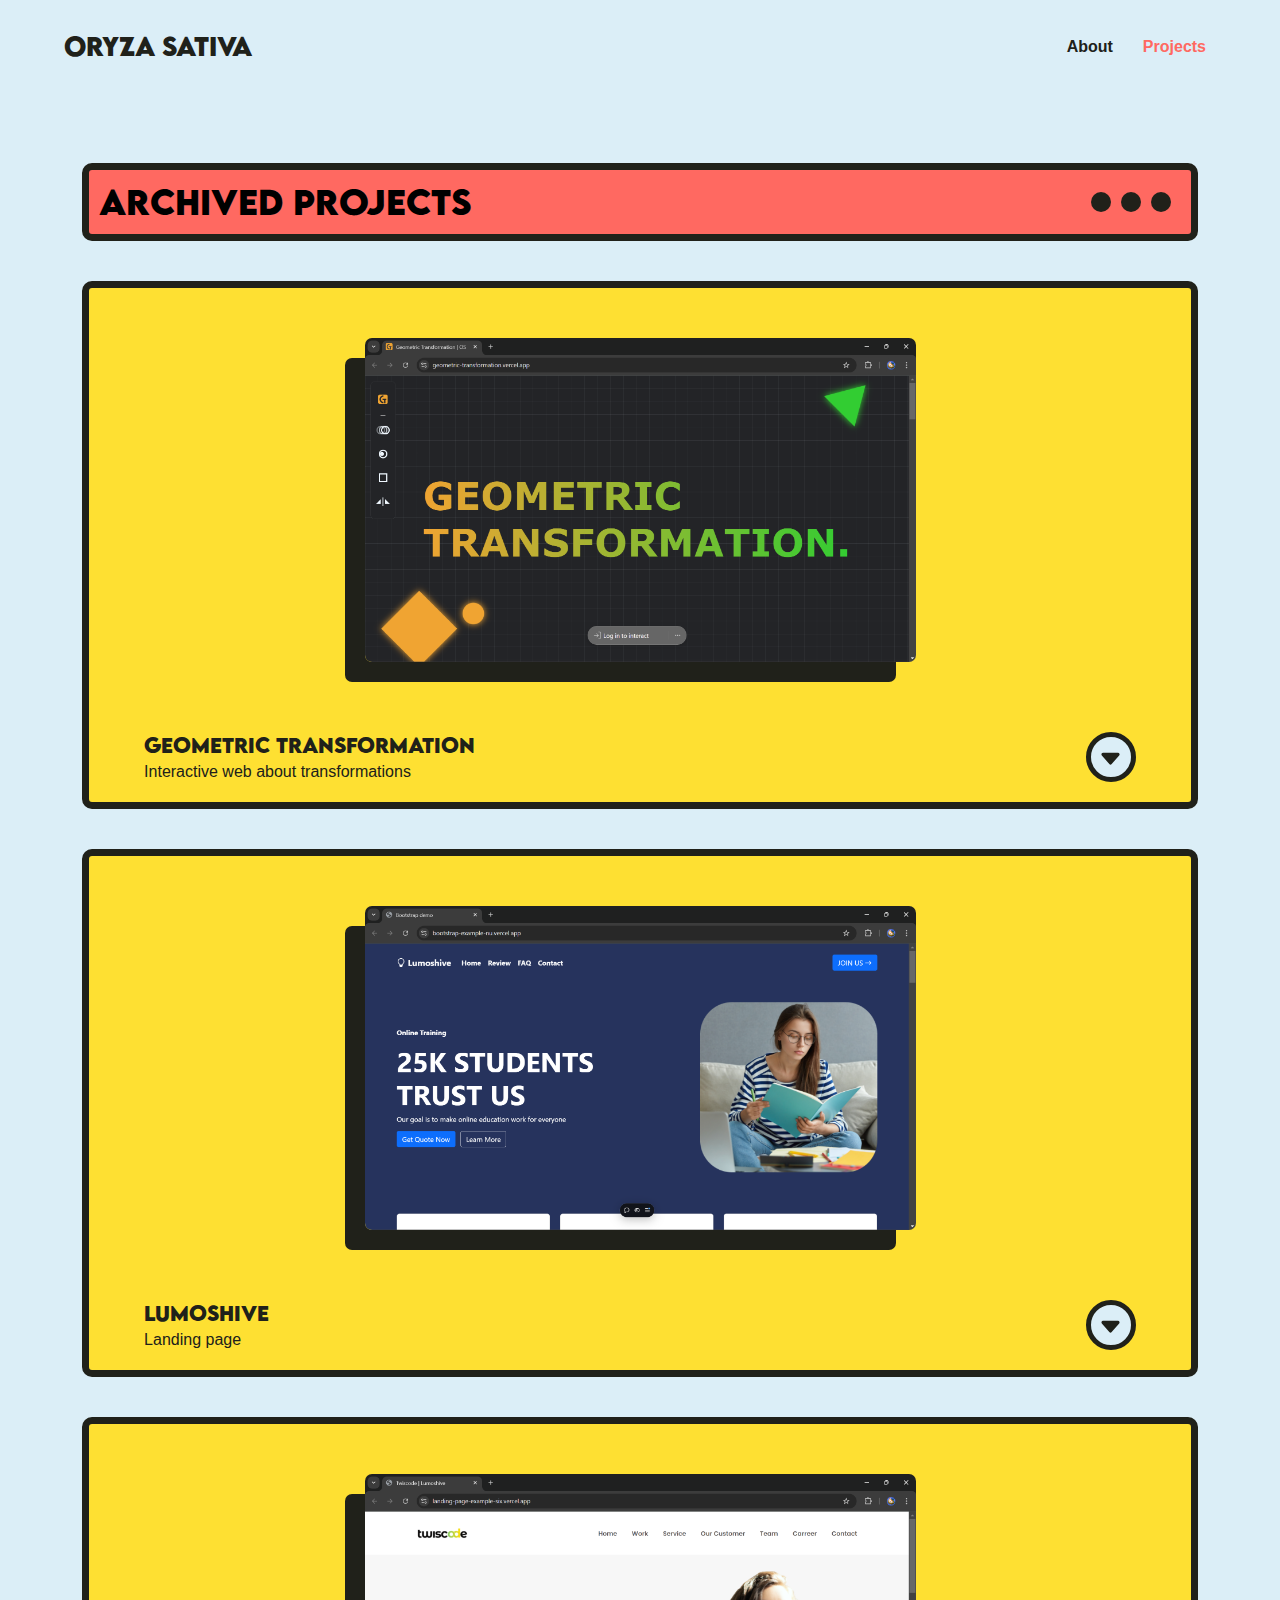
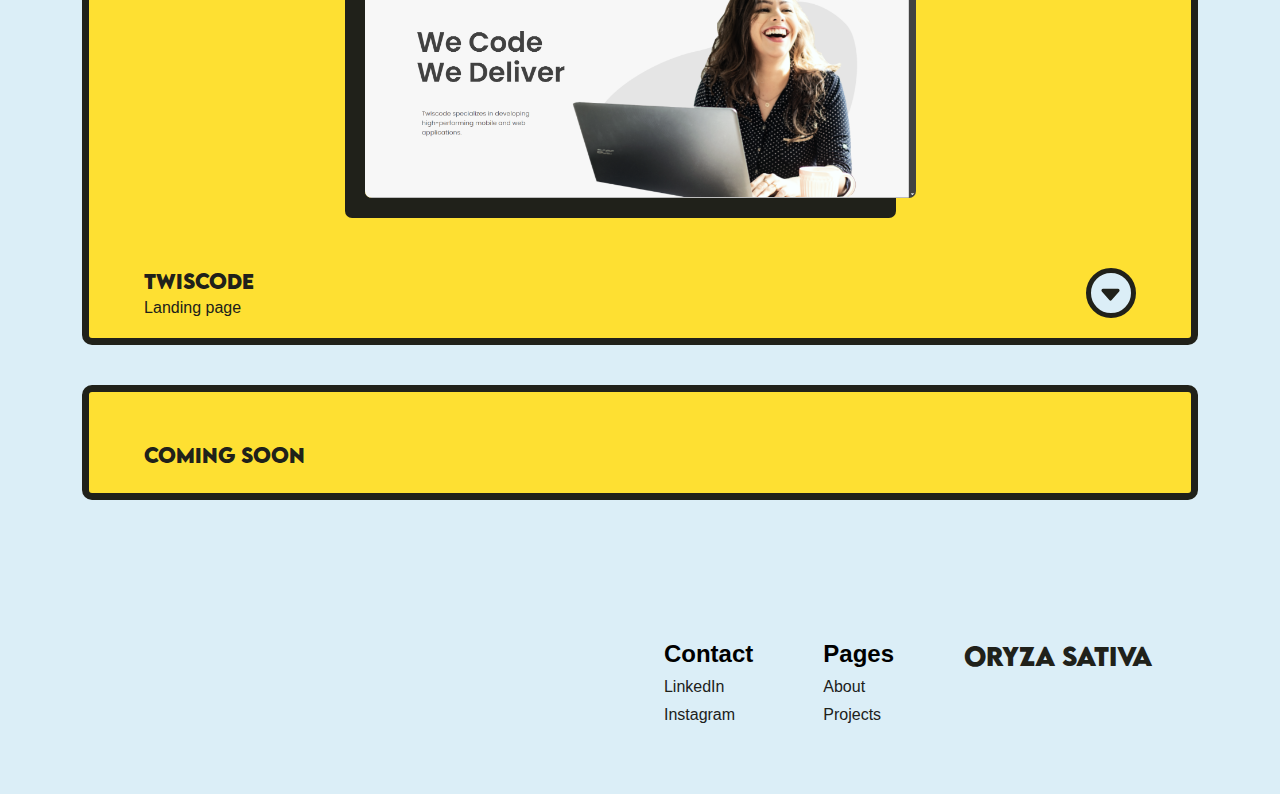
==== projects.html @ 914669af "initial commit" ====
<!DOCTYPE html>
<html lang="en">
  <head>
    <meta charset="UTF-8" />
    <meta name="viewport" content="width=device-width, initial-scale=1.0" />
    <title>Portfolio | Oryza Sativa</title>
    <link
      rel="shortcut icon"
      href="assets/img/favicon@4x.png"
      type="image/x-icon"
    />
    <link rel="stylesheet" href="css/style.css" />
  </head>
  <body class="projects-page">
    <nav class="navbar">
      <a href="/" class="logo">ORYZA SATIVA</a>
      <a href="/" class="logo-short">OS</a>
      <div>
        <ul class="nav-links">
          <li><a href="/">About</a></li>
          <li>
            <a href="/" class="about-short">
              <svg
                xmlns="http://www.w3.org/2000/svg"
                width="25"
                height="25"
                fill="currentColor"
                class="bi bi-person"
                viewBox="0 0 16 16"
              >
                <path
                  d="M8 8a3 3 0 1 0 0-6 3 3 0 0 0 0 6m2-3a2 2 0 1 1-4 0 2 2 0 0 1 4 0m4 8c0 1-1 1-1 1H3s-1 0-1-1 1-4 6-4 6 3 6 4m-1-.004c-.001-.246-.154-.986-.832-1.664C11.516 10.68 10.289 10 8 10s-3.516.68-4.168 1.332c-.678.678-.83 1.418-.832 1.664z"
                />
              </svg>
            </a>
          </li>
          <li><a href="projects.html" class="active-page">Projects</a></li>
          <li>
            <a href="projects.html" class="active-page projects-short">
              <svg
                xmlns="http://www.w3.org/2000/svg"
                width="25"
                height="25"
                fill="currentColor"
                class="bi bi-window-dock"
                viewBox="0 0 16 16"
              >
                <path
                  d="M3.5 11a.5.5 0 0 0-.5.5v1a.5.5 0 0 0 .5.5h1a.5.5 0 0 0 .5-.5v-1a.5.5 0 0 0-.5-.5zm3.5.5a.5.5 0 0 1 .5-.5h1a.5.5 0 0 1 .5.5v1a.5.5 0 0 1-.5.5h-1a.5.5 0 0 1-.5-.5zm4.5-.5a.5.5 0 0 0-.5.5v1a.5.5 0 0 0 .5.5h1a.5.5 0 0 0 .5-.5v-1a.5.5 0 0 0-.5-.5z"
                />
                <path
                  d="M14 1a2 2 0 0 1 2 2v10a2 2 0 0 1-2 2H2a2 2 0 0 1-2-2V3a2 2 0 0 1 2-2zM2 14h12a1 1 0 0 0 1-1V5H1v8a1 1 0 0 0 1 1M2 2a1 1 0 0 0-1 1v1h14V3a1 1 0 0 0-1-1z"
                />
              </svg>
            </a>
          </li>
        </ul>
      </div>
    </nav>

    <main>
      <section class="project-list">
        <div class="project-container">
          <div class="project-title">
            <h1>ARCHIVED PROJECTS</h1>
            <div class="project-title-dot">
              <div class="tab-circle"></div>
              <div class="tab-circle"></div>
              <div class="tab-circle"></div>
            </div>
          </div>
        </div>
        <div class="project-container">
          <a
            href="https://geometric-transformation.vercel.app/"
            class="project-card"
          >
            <img src="assets/img/p1.png" alt="" />
            <div class="go-button-cont">
              <div>
                <h2>Geometric Transformation</h2>
                <p>Interactive web about transformations</p>
              </div>
              <div class="go-button">
                <svg
                  xmlns="http://www.w3.org/2000/svg"
                  width="25"
                  height="25"
                  fill="currentColor"
                  class="bi bi-caret-right-fill"
                  viewBox="0 0 16 16"
                >
                  <path
                    d="m12.14 8.753-5.482 4.796c-.646.566-1.658.106-1.658-.753V3.204a1 1 0 0 1 1.659-.753l5.48 4.796a1 1 0 0 1 0 1.506z"
                  />
                </svg>
              </div>
            </div>
          </a>
        </div>
        <div class="project-container">
          <a
            href="https://bootstrap-example-nu.vercel.app/"
            class="project-card"
          >
            <img src="assets/img/p2.png" alt="" />
            <div class="go-button-cont">
              <div>
                <h2>Lumoshive</h2>
                <p>Landing page</p>
              </div>
              <div class="go-button">
                <svg
                  xmlns="http://www.w3.org/2000/svg"
                  width="25"
                  height="25"
                  fill="currentColor"
                  class="bi bi-caret-right-fill"
                  viewBox="0 0 16 16"
                >
                  <path
                    d="m12.14 8.753-5.482 4.796c-.646.566-1.658.106-1.658-.753V3.204a1 1 0 0 1 1.659-.753l5.48 4.796a1 1 0 0 1 0 1.506z"
                  />
                </svg>
              </div>
            </div>
          </a>
        </div>
        <div class="project-container">
          <a
            href="https://landing-page-oryza-sativas-projects.vercel.app/"
            class="project-card"
          >
            <img src="assets/img/p3.png" alt="" />
            <div class="go-button-cont">
              <div>
                <h2>Twiscode</h2>
                <p>Landing page</p>
              </div>
              <div class="go-button">
                <svg
                  xmlns="http://www.w3.org/2000/svg"
                  width="25"
                  height="25"
                  fill="currentColor"
                  class="bi bi-caret-right-fill"
                  viewBox="0 0 16 16"
                >
                  <path
                    d="m12.14 8.753-5.482 4.796c-.646.566-1.658.106-1.658-.753V3.204a1 1 0 0 1 1.659-.753l5.48 4.796a1 1 0 0 1 0 1.506z"
                  />
                </svg>
              </div>
            </div>
          </a>
        </div>
        <div class="project-container">
          <a href="" class="project-card">
            <div class="go-button-cont">
              <div>
                <h2>Coming Soon</h2>
              </div>
            </div>
          </a>
        </div>
      </section>
    </main>

    <footer>
      <div class="footer-list">
        <div class="footer-list-item">
          <h2>Contact</h2>
          <p>
            <a href="https://www.linkedin.com/in/oryza-sativa-fedvp/"
              >LinkedIn</a
            >
          </p>
          <p><a href="https://www.instagram.com/oreoryza">Instagram</a></p>
        </div>
        <div class="footer-list-item">
          <h2>Pages</h2>
          <p><a href="/">About</a></p>
          <p><a href="projects.html">Projects</a></p>
        </div>
        <h4 class="logo-footer">ORYZA SATIVA</h4>
      </div>
    </footer>
  </body>
</html>
---- css/style.css ----
/* GENERAL */
@font-face {
  font-family: Lemon Milk;
  src: url(/assets/font/lemon/LEMONMILK-Bold.otf);
}

:root {
    --black: #20211a;
    --red: #ff6961;
    --yellow: #fee032;
    --blue: #dbeef7;
}

* {
  margin: 0;
  font-family: Arial, Helvetica, sans-serif;
}

.home-page {
  background-color: var(--yellow);
}

/* NAVIGATION BAR */
.navbar {
  display: flex;
  justify-content: space-between;
  align-items: center;
  padding: 30px 5%;
}

.logo {
  font-family: Lemon Milk;
  font-size: 1.5rem;
  font-weight: 700;
  color: var(--black);
  text-decoration: none;
}

.logo-footer {
  font-family: Lemon Milk;
  font-size: 1.5rem;
  font-weight: 700;
  color: var(--black);
  text-decoration: none;
}

.logo-short {
  display: none;
  font-family: Lemon Milk;
  font-size: 1.5rem;
  font-weight: 700;
  color: var(--black);
  text-decoration: none;
}

.nav-links {
  display: flex;
  list-style: none;
}

.nav-links li a {
  text-decoration: none;
  color: var(--black);
  font-weight: 700;
  margin-left: 10px;
  padding: 10px 10px;
  transition-duration: 0.3s;
}

.nav-links li a:hover {
  background-color: rgba(90, 90, 90, 0.3);
  border-radius: 20px;
}

.active-page {
  color: var(--red) !important;
}

.about-short {
  margin: 0;
  display: none;
}

.projects-short {
  margin: 0;
  display: none;
}

.about-header {
  display: flex;
  justify-content: space-evenly;
  align-items: center;
  padding: 60px 50px;
}

.card-container {
  width: 30%;
}

.card {
  display: flex;
  flex-direction: column;
  justify-content: space-between;
  align-items: center;
  width: 100%;
  border: 7px solid var(--black);
  border-radius: 10px;
  box-shadow: var(--black) -20px 20px;
  animation: float 4s infinite;
}

@keyframes float {
  0% {
    transform: translateY(0px);
  }
  50% {
    transform: translateY(-5px);
  }
  100% {
    transform: translateY(0px);
  }
}

.tab-style {
  display: flex;
  justify-content: end;
  align-items: center;
  width: 100%;
  height: 50px;
  background-color: var(--red);
  border-radius: 3px 3px 0px 0px;
  border-bottom: 7px solid var(--black);
}

.tab-circle {
  width: 20px;
  height: 20px;
  border-radius: 50%;
  background-color: var(--black);
  margin-right: 10px;
}

.img-pp {
  width: 100%;
  filter: grayscale();
  border-radius: 0px 0px 3px 3px;
}

.title {
  font-family: Lemon Milk;
  font-size: 3rem;
  font-weight: 700;
  color: var(--black);
  margin-top: 10px;
}

.header-text p {
  font-size: 1.1rem;
  margin-top: 15px;
  max-width: 500px;
}

.contact-button {
  display: flex;
  justify-content: start;
  align-items: center;
  margin-top: 30px;
}

.contact-button a {
  text-decoration: none;
  color: var(--black);
  background-color: var(--blue);
  padding: 7px;
  padding-bottom: 0;
  margin-right: 10px;
  border-radius: 7px;
  border: 2px solid var(--black);
  transition-duration: 0.3s;
}

.contact-button a:hover {
  background-color: var(--red);
  box-shadow: var(--black) -3px 3px;
}

.testimoni {
  display: flex;
  flex-wrap: wrap;
  justify-content: space-evenly;
  align-items: center;
  padding: 50px 0;
  margin: 50px 0;
}

.testimoni-card {
  width: 170px;
  background-color: var(--red);
  border: 7px solid var(--black);
  border-radius: 10px;
  padding: 20px;
  margin: 10px;
  text-align: center;
  transition-duration: 0.3s;
}

.testimoni-card-text h1 {
  font-family: Lemon Milk;
  font-size: 2rem;
  font-weight: 700;
  color: var(--black);
}

.testimoni-card-text h2 {
  display: none;
}

.testimoni-card:hover {
  background-color: var(--blue);
}

.contact {
  display: flex;
  justify-content: space-evenly;
  align-items: center;
  padding: 50px 0;
  margin: 50px 0px;
}

.contact-me {
  display: flex;
  justify-content: center;
  align-items: center;
  background-color: var(--blue);
  padding: 20px;
  width: 30%;
  border-radius: 10px;
  border: 7px solid var(--black);
}

.contact-form {
  display: flex;
  flex-direction: column;
  width: 100%;
}

.input-form {
  display: flex;
  flex-direction: column;
  margin-bottom: 10px;
}

input {
  border: none;
  border-bottom: 2px solid var(--black);
  background-color: transparent;
}

input:focus {
  outline: none;
  border-bottom: 2px solid var(--red);
}

textarea {
  border: none;
  border-bottom: 2px solid var(--black);
  background-color: transparent;
}

textarea:focus {
  outline: none;
  border-bottom: 2px solid var(--red);
}

.button {
  margin-top: 10px;
  cursor: pointer;
  background-color: var(--red);
  border: 3px solid var(--black);
  border-radius: 10px;
  padding: 10px;
  font-family: Lemon Milk;
}

footer {
  display: flex;
  justify-content: end;
  align-items: start;
  padding: 50px 0px;
  width: 90%;
}

.footer-list {
  display: flex;
  justify-content: end;
  align-items: start;
  padding: 20px 0;
}

.footer-list-item {
  margin-right: 70px;
}

.footer-list-item p {
  margin-top: 10px;
}

.footer-list-item p a {
  text-decoration: none;
  font-size: 1rem;
  color: var(--black);
}

.footer-list-item p a:hover {
  color: var(--red);
  text-decoration: underline;
}

/* PROJECTS PAGE */
.projects-page {
  background-color: var(--blue);
}

main {
  padding: 50px 20px;
}

.project-list {
  display: flex;
  flex-direction: column;
  align-items: center;
  justify-content: center;
}

.project-container {
  display: flex;
  justify-content: center;
  align-items: center;
  padding: 20px 0px;
  width: 90%;
}

.project-title {
  display: flex;
  justify-content: space-between;
  width: 100%;
  background-color: var(--red);
  border: 7px solid var(--black);
  border-radius: 10px;
  padding: 10px;
}

.project-title h1 {
  font-family: Lemon Milk;
  font-size: 2rem;
}

.project-title-dot {
  display: flex;
  align-items: center;
}

.project-card {
  display: flex;
  flex-direction: column;
  align-items: center;
  justify-content: center;
  width: 100%;
  padding: 50px 0px 20px 0px;
  text-decoration: none;
  color: var(--black);
  background-color: var(--yellow);
  border: 7px solid var(--black);
  border-radius: 10px;
  gap: 70px;
  transition-duration: 0.3s;
}

.project-card:hover {
  transform: scale(1.05);
}

.project-card img {
  width: 50%;
  border-radius: 7px;
  box-shadow: var(--black) -20px 20px;
}

.go-button-cont {
  display: flex;
  width: 90%;
  justify-content: space-between;
  align-items: center;
}

.go-button-cont h2 {
  font-family: Lemon Milk;
  font-size: 1.2rem;
  color: var(--black);
  margin-bottom: 5px;
}

.go-button {
  display: flex;
  justify-content: center;
  align-items: center;
  width: 40px;
  height: 40px;
  border-radius: 50%;
  border: 5px solid var(--black);
  background-color: var(--blue);
  transition-duration: 0.3s;
  transform: rotate(90deg);
}

.project-card:hover .go-button {
  background-color: var(--red);
  transform: rotate(0deg);
}


/* RESPONSIVE */
@media screen and (max-width: 550px) {
  .go-button-cont {
    flex-direction: column;
  }

  .go-button {
    margin-top: 20px;
  }

  .logo {
    display: none;
  }

  .logo-short {
    display: flex;
  }

  .nav-links li a {
    display: none;
  }

  .about-short {
    display: flex !important;
  }

  .projects-short {
    display: flex !important;
  }

  footer {
    flex-direction: column;
    margin-left: 40px;
  }

  .footer-list {
    flex-direction: column;
    gap: 40px;
  }

  .project-title-dot {
    display: none;
  }
}

@media screen and (max-width: 980px) {
  .card-container {
    width: 50%;
  }

  .about-header {
    flex-direction: column;
    gap: 40px;
  }

  .contact {
    flex-direction: column;
    gap: 40px;
  }

  .contact-me {
    width: 60%;
  }
}
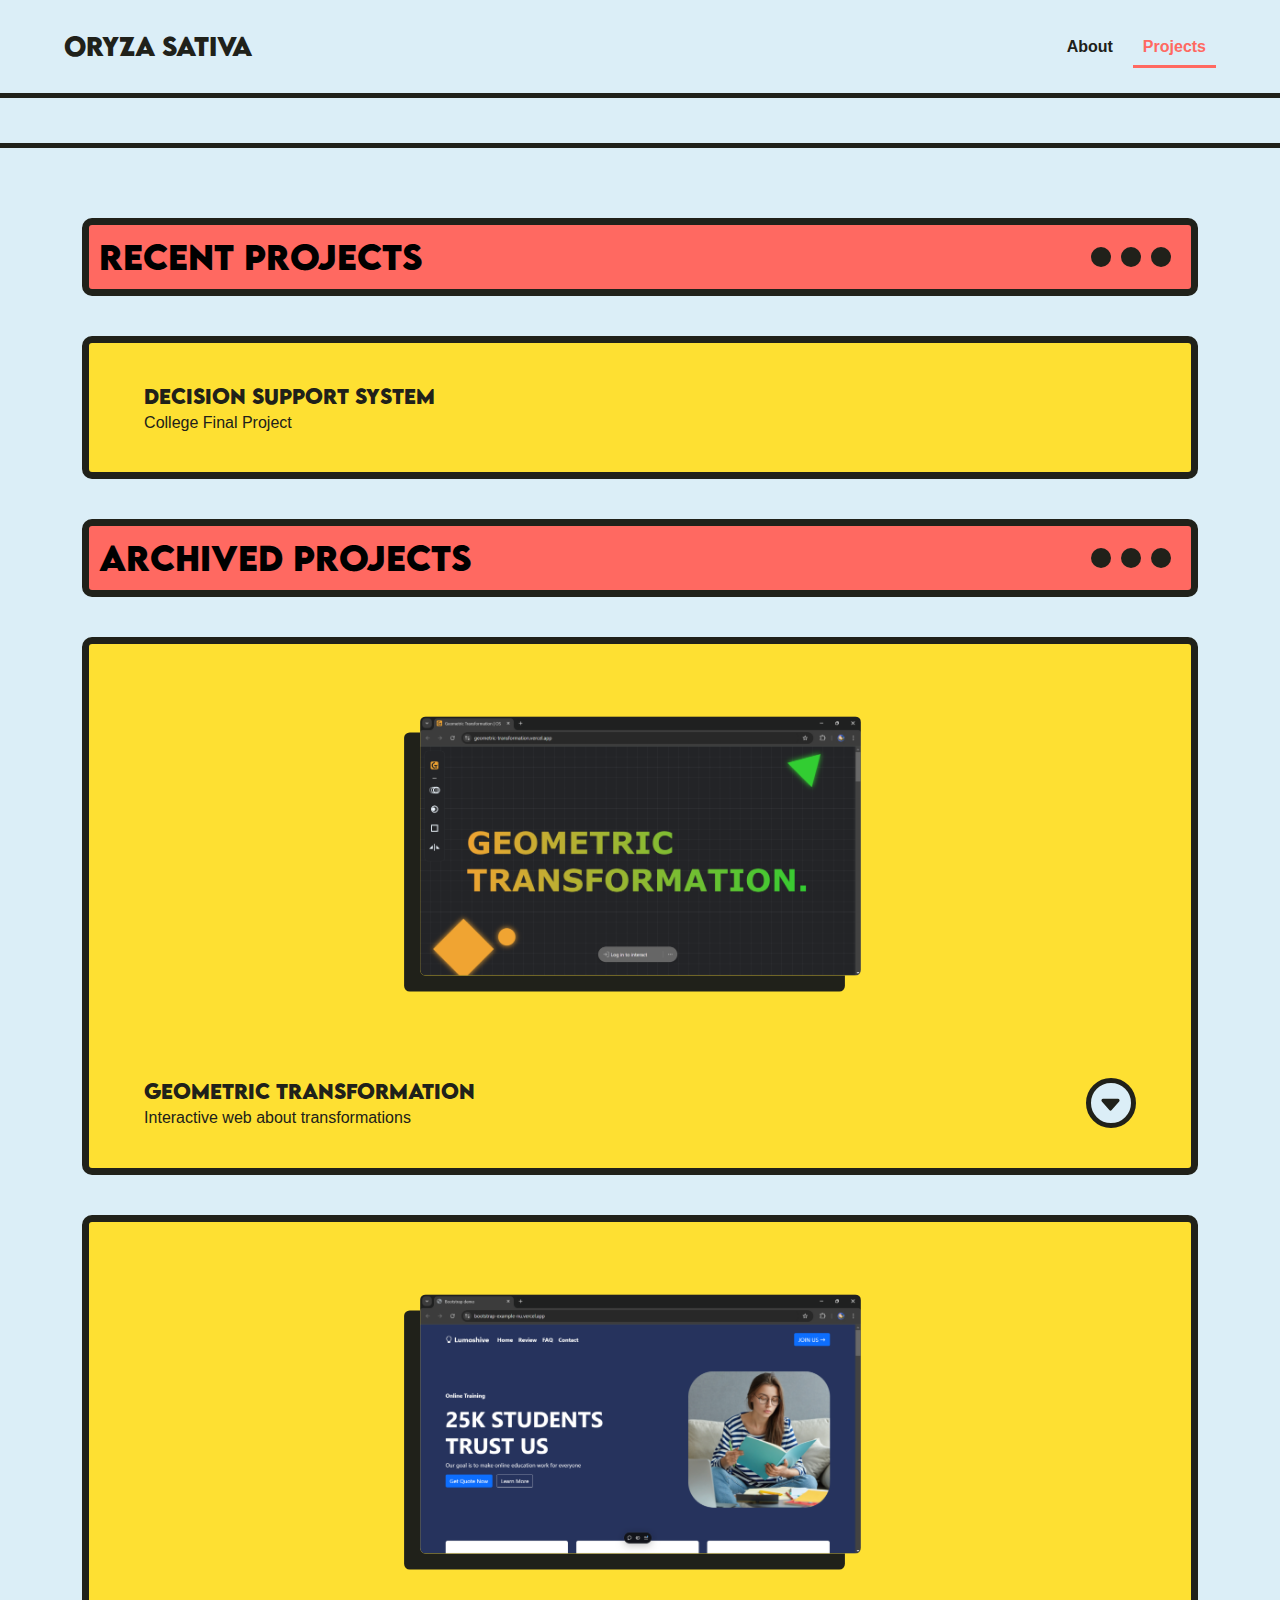
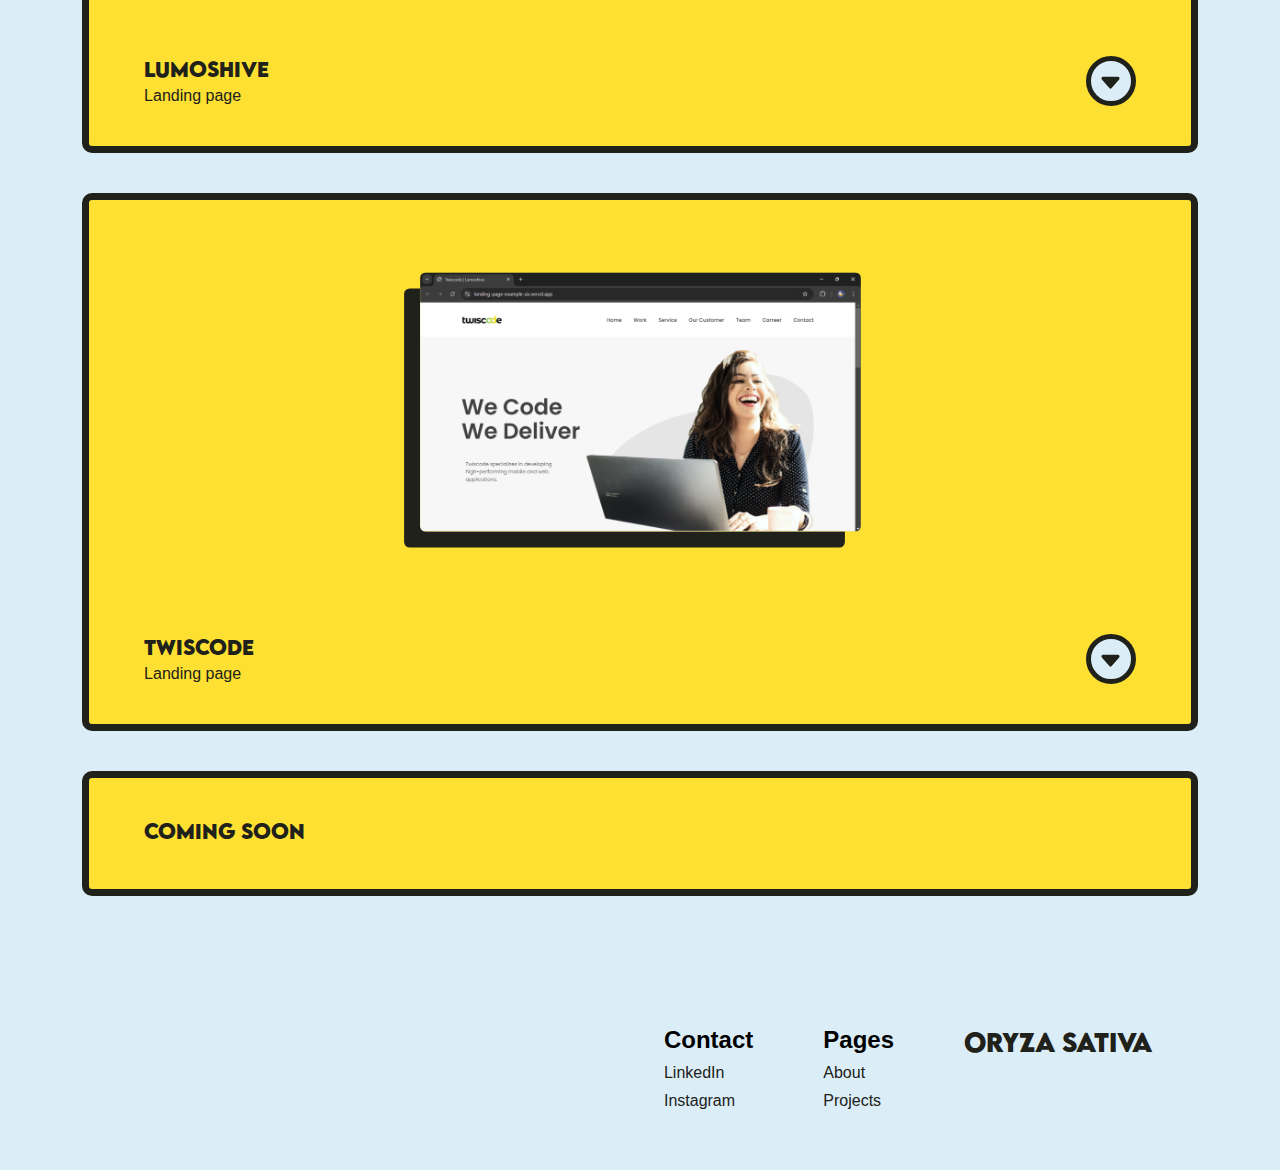
==== commit edbb7a61: "mini proyek 2 initial" ====
--- a/projects.html
+++ b/projects.html
@@ -58,8 +58,74 @@
       </div>
     </nav>
 
-    <main>
+    <div class="slider">
+      <div class="more-button">
+        <svg
+          xmlns="http://www.w3.org/2000/svg"
+          width="30"
+          height="30"
+          fill="currentColor"
+          class="bi bi-chevron-down"
+          viewBox="0 0 16 16"
+        >
+          <path
+            fill-rule="evenodd"
+            d="M1.646 4.646a.5.5 0 0 1 .708 0L8 10.293l5.646-5.647a.5.5 0 0 1 .708.708l-6 6a.5.5 0 0 1-.708 0l-6-6a.5.5 0 0 1 0-.708"
+          />
+        </svg>
+      </div>
+      <div class="link-list">
+        <a href="/" class="link-item" style="--position: 1"><h3>Home</h3></a>
+        <a href="index.html#testimoni" class="link-item" style="--position: 2"
+          ><h3>Testimoni</h3></a
+        >
+        <a href="projects.html#archived" class="link-item" style="--position: 3"
+          ><h3>Archived</h3></a
+        >
+        <a href="index.html#contact" class="link-item" style="--position: 4"
+          ><h3>Contact</h3></a
+        >
+        <a href="projects.html#recent" class="link-item" style="--position: 5"
+          ><h3>Recent</h3></a
+        >
+        <a href="/" class="link-item" style="--position: 6"><h3>Home</h3></a>
+        <a href="index.html#testimoni" class="link-item" style="--position: 7"
+          ><h3>Testimoni</h3></a
+        >
+        <a href="projects.html#archived" class="link-item" style="--position: 8"
+          ><h3>Archived</h3></a
+        >
+        <a href="index.html#contact" class="link-item" style="--position: 9"
+          ><h3>Contact</h3></a
+        >
+        <a href="projects.html#recent" class="link-item" style="--position: 10"
+          ><h3>Recent</h3></a
+        >
+      </div>
+    </div>
+
+    <main class="projects-main">
       <section class="project-list">
+        <div class="project-container" id="recent">
+          <div class="project-title">
+            <h1>RECENT PROJECTS</h1>
+            <div class="project-title-dot">
+              <div class="tab-circle"></div>
+              <div class="tab-circle"></div>
+              <div class="tab-circle"></div>
+            </div>
+          </div>
+        </div>
+        <div class="project-container" id="archived">
+          <a href="" class="project-card">
+            <div class="go-button-cont">
+              <div>
+                <h2>Decision Support System</h2>
+                <p>College Final Project</p>
+              </div>
+            </div>
+          </a>
+        </div>
         <div class="project-container">
           <div class="project-title">
             <h1>ARCHIVED PROJECTS</h1>
--- a/css/style.css
+++ b/css/style.css
@@ -5,10 +5,14 @@
 }
 
 :root {
-    --black: #20211a;
-    --red: #ff6961;
-    --yellow: #fee032;
-    --blue: #dbeef7;
+  --black: #20211a;
+  --red: #ff6961;
+  --yellow: #fee032;
+  --blue: #dbeef7;
+
+  --width: 130px;
+  --height: 35px;
+  --quantity: 10;
 }
 
 * {
@@ -16,6 +20,11 @@
   font-family: Arial, Helvetica, sans-serif;
 }
 
+html,
+body {
+  scroll-behavior: smooth;
+}
+
 .home-page {
   background-color: var(--yellow);
 }
@@ -26,6 +35,16 @@
   justify-content: space-between;
   align-items: center;
   padding: 30px 5%;
+  animation: slideInDown 1s;
+}
+
+@keyframes slideInDown {
+  from {
+    transform: translateY(-100%);
+  }
+  to {
+    transform: translateY(0);
+  }
 }
 
 .logo {
@@ -74,6 +93,7 @@
 
 .active-page {
   color: var(--red) !important;
+  border-bottom: 3px solid var(--red);
 }
 
 .about-short {
@@ -90,11 +110,118 @@
   display: flex;
   justify-content: space-evenly;
   align-items: center;
-  padding: 60px 50px;
+  padding: 60px 40px;
+  animation: fadeIn 1.5s;
+}
+
+@keyframes fadeIn {
+  from {
+    transform: translateY(30px);
+    opacity: 0;
+  }
+  to {
+    transform: translateY(0);
+    opacity: 1;
+  }
+}
+
+.slider {
+  width: 100%;
+  height: var(--height);
+  overflow: hidden;
+  border-top: 5px solid var(--black);
+  border-bottom: 5px solid var(--black);
+  display: flex;
+  align-items: center;
+  justify-content: center;
+  padding: 5px 0;
+  background-color: var(--blue);
+  transition-duration: 0.3s;
+}
+
+@keyframes slideInLeft {
+  from {
+    transform: translateX(100%);
+  }
+  to {
+    transform: translateY(0);
+  }
+}
+
+.link-list {
+  position: relative;
+  display: flex;
+  justify-content: space-evenly;
+  align-items: center;
+  text-align: center;
+  min-width: calc(var(--width) * var(--quantity));
+  animation: slideInLeft 1s;
+}
+
+.link-item {
+  width: var(--width);
+  position: absolute;
+  left: 100%;
+  text-align: center;
+  text-decoration: none;
+  color: var(--black);
+  border-right: 3px solid var(--black);
+  transition-duration: 0.3s;
+  animation: autoSlide 25s linear infinite;
+  animation-delay: calc(
+    (25s / var(--quantity)) * (var(--position) - 1) - 25s
+  ) !important;
+}
+
+@keyframes autoSlide {
+  from {
+    left: 100%;
+  }
+  to {
+    left: calc(var(--width) * -1);
+  }
+}
+
+.link-item:hover {
+  color: var(--red);
+}
+
+.slider:hover .link-item {
+  animation-play-state: paused;
+}
+
+.link-mobile {
+  display: none;
+  gap: 20px;
+  text-align: center;
+  margin-bottom: 40px;
+}
+
+.link-mobile a {
+  text-decoration: none;
+  color: var(--black);
+  padding: 10px;
+  transition-duration: 0.3s;
+}
+
+.link-mobile a:hover {
+  background-color: #ff6961;
+}
+
+.more-button {
+  display: none;
+  justify-content: center;
+  align-items: center;
+  width: 100%;
+  animation: float 2s infinite;
 }
 
 .card-container {
   width: 30%;
+}
+
+.card-container:hover .img-pp {
+  filter: none;
 }
 
 .card {
@@ -148,7 +275,7 @@
 
 .title {
   font-family: Lemon Milk;
-  font-size: 3rem;
+  font-size: 2.7rem;
   font-weight: 700;
   color: var(--black);
   margin-top: 10px;
@@ -158,6 +285,10 @@
   font-size: 1.1rem;
   margin-top: 15px;
   max-width: 500px;
+}
+
+.about-main {
+  padding: 100px 20px;
 }
 
 .contact-button {
@@ -186,6 +317,12 @@
 
 .testimoni {
   display: flex;
+  flex-direction: column;
+  align-items: center;
+}
+
+.testimoni-list {
+  display: flex;
   flex-wrap: wrap;
   justify-content: space-evenly;
   align-items: center;
@@ -195,24 +332,37 @@
 
 .testimoni-card {
   width: 170px;
-  background-color: var(--red);
+  background-image: url("https://images2.minutemediacdn.com/image/upload/c_crop,w_1410,h_793,x_0,y_80/c_fill,w_1200,ar_4:3,f_auto,q_auto,g_auto/images/voltaxMediaLibrary/mmsport/video_games/01j4kkg40rj6ansf0s30.jpg");
+  background-repeat: no-repeat;
+  background-size: cover;
+  filter: grayscale();
   border: 7px solid var(--black);
   border-radius: 10px;
-  padding: 20px;
+  width: 240px;
   margin: 10px;
   text-align: center;
   transition-duration: 0.3s;
 }
 
+.testimoni-card-text {
+  color: transparent;
+  padding: 20px;
+  transition-duration: 0.3s;
+}
+
 .testimoni-card-text h1 {
   font-family: Lemon Milk;
   font-size: 2rem;
   font-weight: 700;
-  color: var(--black);
-}
-
-.testimoni-card-text h2 {
-  display: none;
+}
+
+.testimoni-card-text p {
+  margin-top: 10px;
+}
+
+.testimoni-card-text:hover {
+  color: white;
+  backdrop-filter: blur(10px);
 }
 
 .testimoni-card:hover {
@@ -223,7 +373,7 @@
   display: flex;
   justify-content: space-evenly;
   align-items: center;
-  padding: 50px 0;
+  padding: 100px 0;
   margin: 50px 0px;
 }
 
@@ -253,7 +403,7 @@
 input {
   border: none;
   border-bottom: 2px solid var(--black);
-  background-color: transparent;
+  background-color: var(--blue);
 }
 
 input:focus {
@@ -262,6 +412,7 @@
 }
 
 textarea {
+  resize: none;
   border: none;
   border-bottom: 2px solid var(--black);
   background-color: transparent;
@@ -286,7 +437,7 @@
   display: flex;
   justify-content: end;
   align-items: start;
-  padding: 50px 0px;
+  padding: 40px 0px;
   width: 90%;
 }
 
@@ -321,8 +472,9 @@
   background-color: var(--blue);
 }
 
-main {
+.projects-main {
   padding: 50px 20px;
+  animation: fadeIn 1.5s;
 }
 
 .project-list {
@@ -366,7 +518,7 @@
   align-items: center;
   justify-content: center;
   width: 100%;
-  padding: 50px 0px 20px 0px;
+  padding: 40px 0;
   text-decoration: none;
   color: var(--black);
   background-color: var(--yellow);
@@ -384,6 +536,7 @@
   width: 50%;
   border-radius: 7px;
   box-shadow: var(--black) -20px 20px;
+  transform: scale(0.8);
 }
 
 .go-button-cont {
@@ -418,7 +571,6 @@
   transform: rotate(0deg);
 }
 
-
 /* RESPONSIVE */
 @media screen and (max-width: 550px) {
   .go-button-cont {
@@ -462,6 +614,28 @@
   .project-title-dot {
     display: none;
   }
+
+  .link-list {
+    display: none;
+  }
+
+  .slider {
+    flex-direction: column;
+  }
+
+  .slider.active {
+    height: 400px;
+  }
+
+  .link-mobile.active {
+    display: flex;
+    flex-direction: column;
+    width: 90%;
+  }
+
+  .more-button {
+    display: flex;
+  }
 }
 
 @media screen and (max-width: 980px) {
@@ -476,10 +650,10 @@
 
   .contact {
     flex-direction: column;
-    gap: 40px;
+    gap: 100px;
   }
 
   .contact-me {
-    width: 60%;
-  }
-}
+    width: 70%;
+  }
+}
